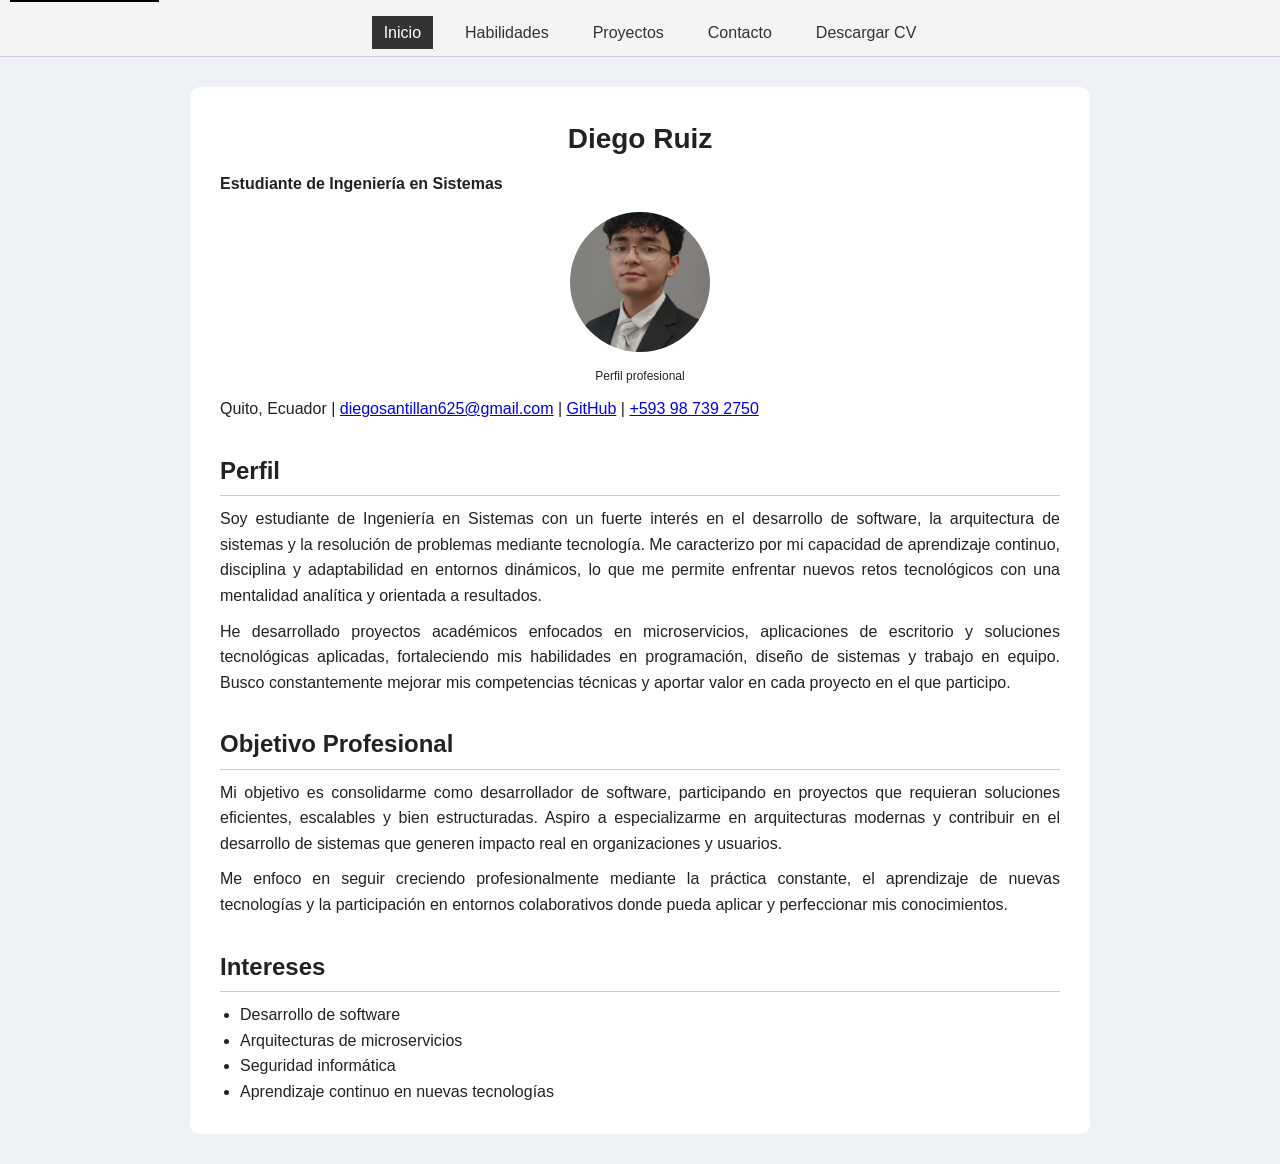
==== Portafolio/index.html @ 35510d95 "Add files via upload" ====
<!doctype html>
<html lang="es">
  <head>
    <meta charset="UTF-8" />
    <meta name="viewport" content="width=device-width, initial-scale=1.0" />
    <title>Diego Ruiz</title>
    <link rel="stylesheet" href="styles.css" />
  </head>

  <body>
    <a href="#contenido" class="skip-link">Saltar al contenido</a>

    <header role="banner">
      <nav class="navbar" aria-label="Menú principal">
        <ul>
          <li><a href="index.html" class="active">Inicio</a></li>
          <li><a href="Nav/habilidades.html">Habilidades</a></li>
          <li><a href="Nav/proyectos.html">Proyectos</a></li>
          <li><a href="Nav/contacto.html">Contacto</a></li>
          <li><a href="CV_Diego_Ruiz.pdf" download>Descargar CV</a></li>
        </ul>
      </nav>
    </header>

    <main id="contenido" role="main" aria-labelledby="titulo">
      <h1 id="titulo" tabindex="0">Diego Ruiz</h1>

      <p><strong>Estudiante de Ingeniería en Sistemas</strong></p>

      <figure>
        <img
          src="Images/perfil.webp"
          alt="Fotografía de Diego Ruiz, estudiante de ingeniería en sistemas"
        />
        <figcaption>Perfil profesional</figcaption>
      </figure>

      <p>
        Quito, Ecuador |
        <a href="mailto:diegosantillan625@gmail.com"
          >diegosantillan625@gmail.com</a
        >
        |
        <a href="https://github.com/MasterPieceDR" target="_blank">GitHub</a> |
        <a href="tel:+593987392750">+593 98 739 2750</a>
      </p>

      <section>
        <h2>Perfil</h2>
        <p>
          Soy estudiante de Ingeniería en Sistemas con un fuerte interés en el
          desarrollo de software, la arquitectura de sistemas y la resolución de
          problemas mediante tecnología. Me caracterizo por mi capacidad de
          aprendizaje continuo, disciplina y adaptabilidad en entornos
          dinámicos, lo que me permite enfrentar nuevos retos tecnológicos con
          una mentalidad analítica y orientada a resultados.
        </p>

        <p>
          He desarrollado proyectos académicos enfocados en microservicios,
          aplicaciones de escritorio y soluciones tecnológicas aplicadas,
          fortaleciendo mis habilidades en programación, diseño de sistemas y
          trabajo en equipo. Busco constantemente mejorar mis competencias
          técnicas y aportar valor en cada proyecto en el que participo.
        </p>
      </section>

      <section>
        <h2>Objetivo Profesional</h2>
        <p>
          Mi objetivo es consolidarme como desarrollador de software,
          participando en proyectos que requieran soluciones eficientes,
          escalables y bien estructuradas. Aspiro a especializarme en
          arquitecturas modernas y contribuir en el desarrollo de sistemas que
          generen impacto real en organizaciones y usuarios.
        </p>

        <p>
          Me enfoco en seguir creciendo profesionalmente mediante la práctica
          constante, el aprendizaje de nuevas tecnologías y la participación en
          entornos colaborativos donde pueda aplicar y perfeccionar mis
          conocimientos.
        </p>
      </section>

      <section>
        <h2>Intereses</h2>
        <ul>
          <li>Desarrollo de software</li>
          <li>Arquitecturas de microservicios</li>
          <li>Seguridad informática</li>
          <li>Aprendizaje continuo en nuevas tecnologías</li>
        </ul>
      </section>
    </main>
  </body>
</html>
---- Portafolio/styles.css ----
* {
  margin: 0;
  padding: 0;
  box-sizing: border-box;
}

body {
  font-family: Arial, sans-serif;
  background: #eef1f5;
  color: #222;
  line-height: 1.6;
}

.skip-link {
  position: absolute;
  top: -40px;
  left: 10px;
  background: black;
  color: white;
  padding: 8px;
  z-index: 100;
}

.skip-link:focus {
  top: 10px;
}

.navbar {
  background: #f4f4f4;
  padding: 10px 0;
  border-bottom: 1px solid #ccc;
}

.navbar ul {
  list-style: none;
  display: flex;
  justify-content: center;
  gap: 20px;
}

.navbar a {
  text-decoration: none;
  color: #333;
  padding: 8px 12px;
}

.navbar a.active {
  background: #333;
  color: #fff;
}

.navbar a:hover {
  background: #ddd;
}

main {
  width: 95%;
  max-width: 900px;
  margin: 30px auto;
  background: #ffffff;
  padding: 30px;
  border-radius: 10px;
}

h1 {
  text-align: center;
  font-size: 28px;
}

h2 {
  margin-top: 30px;
  border-bottom: 1px solid #ccc;
  padding-bottom: 5px;
}

p {
  margin-top: 10px;
  text-align: justify;
}

ul {
  margin-left: 20px;
  margin-top: 10px;
}

img {
  max-width: 140px;
  border-radius: 50%;
  display: block;
  margin: 15px auto;
}

figcaption {
  text-align: center;
  font-size: 12px;
}
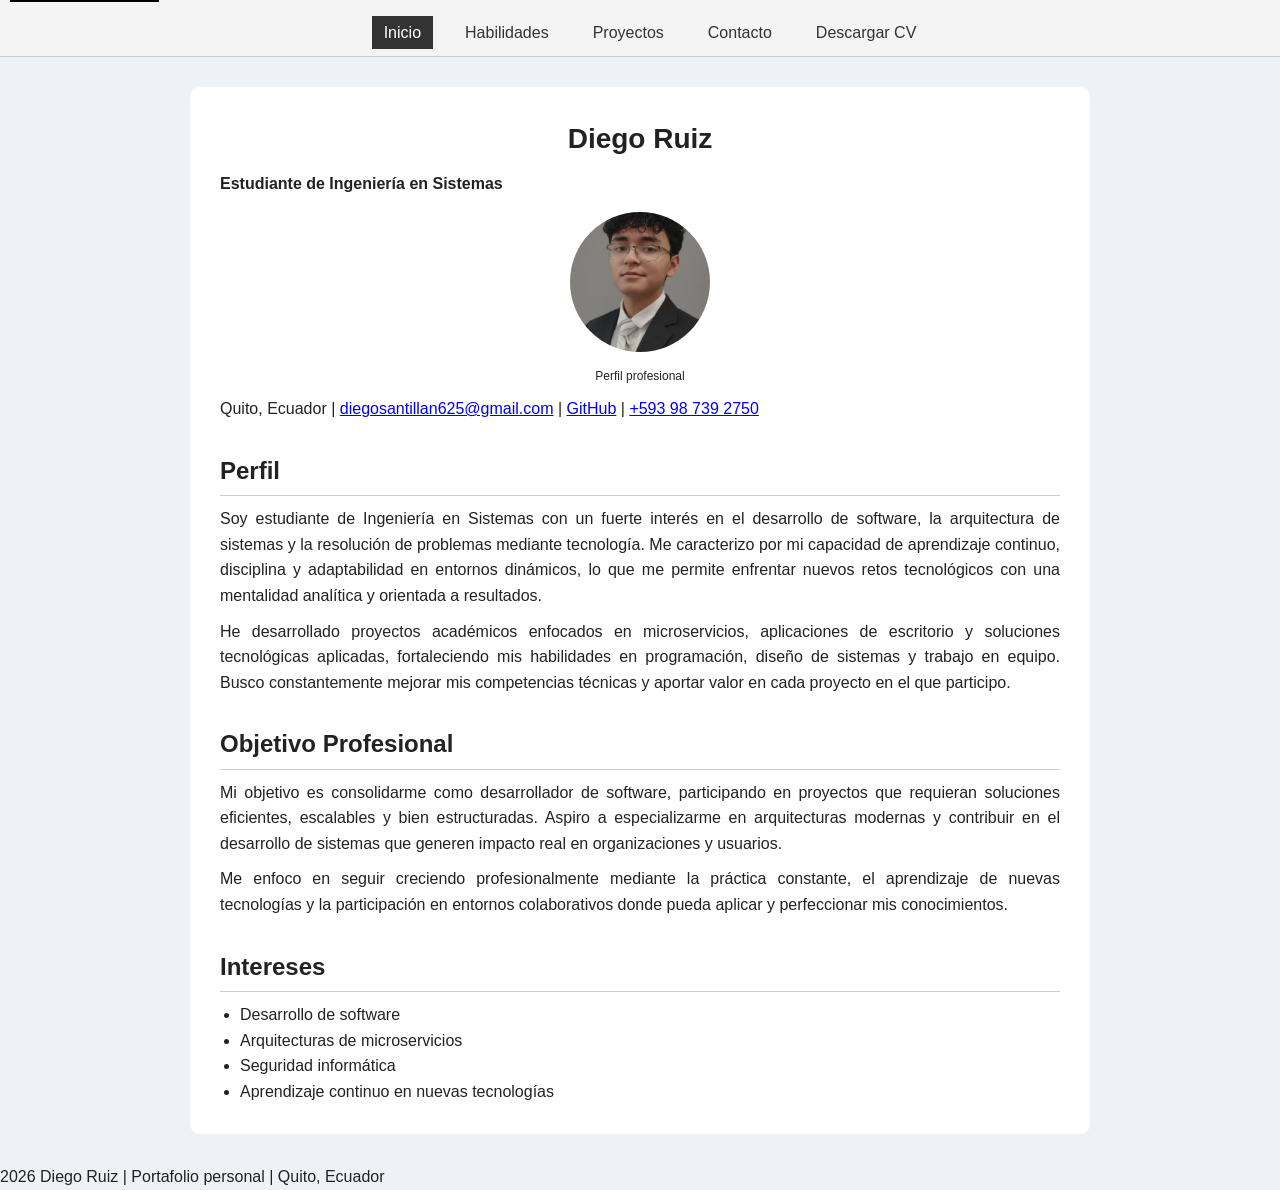
==== commit 83722ed4: "Add files via upload" ====
--- a/Portafolio/index.html
+++ b/Portafolio/index.html
@@ -93,5 +93,8 @@
         </ul>
       </section>
     </main>
+    <footer>
+      <p> 2026 Diego Ruiz | Portafolio personal | Quito, Ecuador</p>
+    </footer>
   </body>
 </html>
